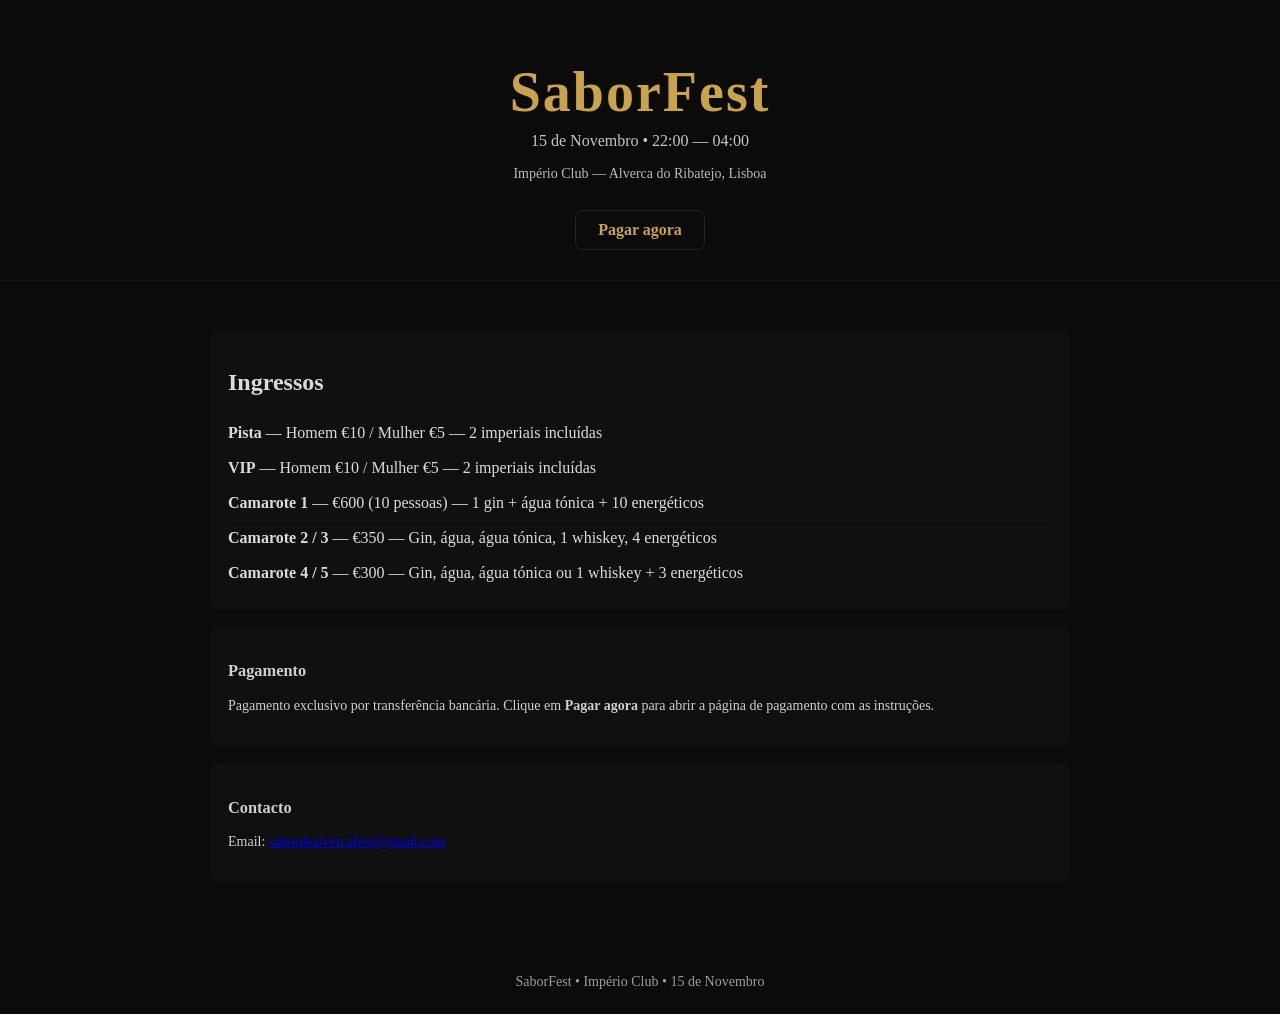
==== index.html @ 071c7303 "Add files via upload" ====
<!doctype html>
<html lang="pt-PT">
<head>
<meta charset="utf-8"/>
<meta name="viewport" content="width=device-width,initial-scale=1"/>
<title>SaborFest — Império Club</title>
<link rel="stylesheet" href="styles.css"/>
</head>
<body class="elegant">
<header class="hero">
  <div class="overlay">
    <h1>SaborFest</h1>
    <p class="meta">15 de Novembro • 22:00 — 04:00</p>
    <p class="meta small">Império Club — Alverca do Ribatejo, Lisboa</p>
    <a class="cta" href="payment.html">Pagar agora</a>
  </div>
</header>

<main class="container">
  <section class="card">
    <h2>Ingressos</h2>
    <ul class="ing-list">
      <li><strong>Pista</strong> — Homem €10 / Mulher €5 — 2 imperiais incluídas</li>
      <li><strong>VIP</strong> — Homem €10 / Mulher €5 — 2 imperiais incluídas</li>
      <li><strong>Camarote 1</strong> — €600 (10 pessoas) — 1 gin + água tónica + 10 energéticos</li>
      <li><strong>Camarote 2 / 3</strong> — €350 — Gin, água, água tónica, 1 whiskey, 4 energéticos</li>
      <li><strong>Camarote 4 / 5</strong> — €300 — Gin, água, água tónica ou 1 whiskey + 3 energéticos</li>
    </ul>
  </section>

  <section class="card small">
    <h3>Pagamento</h3>
    <p>Pagamento exclusivo por transferência bancária. Clique em <strong>Pagar agora</strong> para abrir a página de pagamento com as instruções.</p>
  </section>

  <section class="card small">
    <h3>Contacto</h3>
    <p>Email: <a href="mailto:sabordealvercafest@gmail.com">sabordealvercafest@gmail.com</a></p>
  </section>
</main>

<footer class="footer small">SaborFest • Império Club • 15 de Novembro</footer>
</body>
</html>
---- styles.css ----
:root{--black:#0b0b0b;--gold:#c9a34a;--muted:rgba(255,255,255,0.85);}
*{box-sizing:border-box;font-family:Georgia, 'Times New Roman', serif;}
body{margin:0;background:var(--black);color:var(--muted);min-height:100vh;}
.container{max-width:900px;margin:30px auto;padding:20px;}
.hero{display:flex;align-items:center;justify-content:center;padding:60px 20px 30px;text-align:center;border-bottom:1px solid rgba(255,255,255,0.03);}
.hero .overlay h1{font-size:56px;margin:0;color:var(--gold);letter-spacing:2px;}
.hero .meta{margin-top:8px;opacity:0.9;}
.cta{display:inline-block;margin-top:14px;padding:10px 22px;border-radius:8px;background:transparent;color:var(--gold);border:1px solid rgba(201,163,74,0.15);text-decoration:none;font-weight:700;}
.card{background:rgba(255,255,255,0.02);padding:18px;border-radius:8px;margin-bottom:18px;}
.ing-list{list-style:none;padding:0;margin:0;}
.ing-list li{padding:8px 0;border-bottom:1px solid rgba(255,255,255,0.02);}
.small{font-size:14px;color:rgba(255,255,255,0.8);}
.payment-card h1{color:var(--gold);margin:0 0 6px;}
.form-grid label{display:block;margin-top:10px;}
.form-grid input, .form-grid select{width:100%;padding:10px;border-radius:6px;border:1px solid rgba(255,255,255,0.03);background:transparent;color:var(--muted);}
.total-line{margin-top:12px;font-weight:700;color:var(--gold);}
.line{display:flex;justify-content:space-between;padding:10px 12px;background:rgba(255,255,255,0.01);border-radius:6px;margin-top:8px;}
.label{opacity:0.9;color:var(--gold);}
.value input.copy{background:transparent;border:0;color:var(--muted);font-weight:700;}
.actions{display:flex;gap:10px;margin-top:12px;}
.btn{background:var(--gold);color:var(--black);padding:10px 14px;border:none;border-radius:6px;cursor:pointer;font-weight:700;}
.btn-outline{background:transparent;border:1px solid rgba(255,255,255,0.06);color:var(--muted);padding:10px 12px;border-radius:6px;cursor:pointer;}
.footer{padding:24px;text-align:center;color:rgba(255,255,255,0.6);}
.list-item{display:flex;justify-content:space-between;align-items:center;gap:12px;}
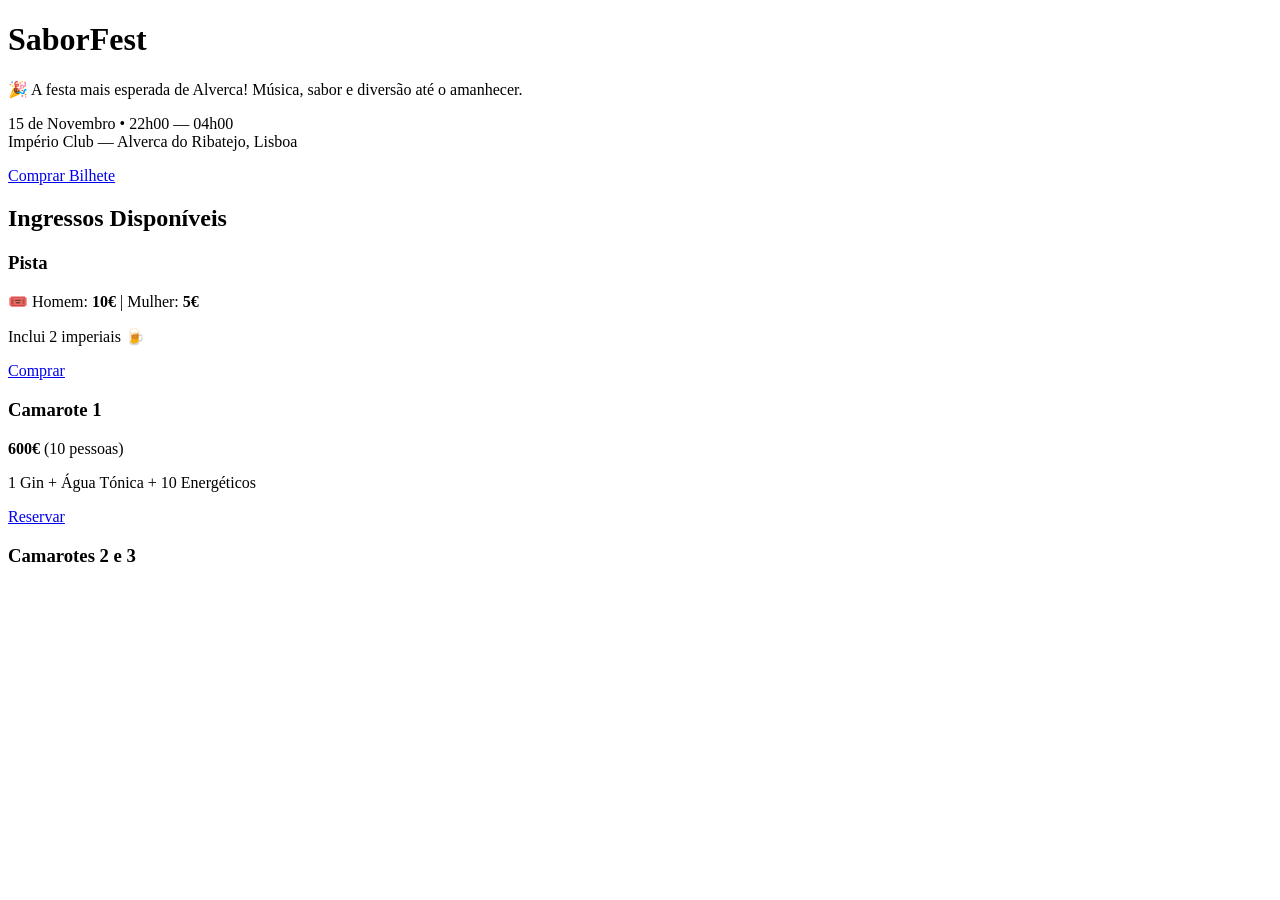
==== commit e0104539: "Update index.html versao final" ====
--- a/index.html
+++ b/index.html
@@ -1,44 +1,42 @@
-<!doctype html>
+<!DOCTYPE html>
 <html lang="pt-PT">
 <head>
-<meta charset="utf-8"/>
-<meta name="viewport" content="width=device-width,initial-scale=1"/>
-<title>SaborFest — Império Club</title>
-<link rel="stylesheet" href="styles.css"/>
+  <meta charset="UTF-8">
+  <meta name="viewport" content="width=device-width, initial-scale=1.0">
+  <title>SaborFest | 15 Novembro | Alverca do Ribatejo</title>
+  <link rel="stylesheet" href="style.css">
+  <script src="script.js" defer></script>
 </head>
-<body class="elegant">
-<header class="hero">
-  <div class="overlay">
-    <h1>SaborFest</h1>
-    <p class="meta">15 de Novembro • 22:00 — 04:00</p>
-    <p class="meta small">Império Club — Alverca do Ribatejo, Lisboa</p>
-    <a class="cta" href="payment.html">Pagar agora</a>
-  </div>
-</header>
+<body>
+  <header class="hero">
+    <div class="overlay"></div>
+    <div class="hero-content">
+      <h1 class="title">SaborFest</h1>
+      <p class="subtitle">🎉 A festa mais esperada de Alverca! Música, sabor e diversão até o amanhecer.</p>
+      <p class="details">15 de Novembro • 22h00 — 04h00<br>Império Club — Alverca do Ribatejo, Lisboa</p>
+      <a href="#bilhetes" class="cta-button">Comprar Bilhete</a>
+    </div>
+  </header>
 
-<main class="container">
-  <section class="card">
-    <h2>Ingressos</h2>
-    <ul class="ing-list">
-      <li><strong>Pista</strong> — Homem €10 / Mulher €5 — 2 imperiais incluídas</li>
-      <li><strong>VIP</strong> — Homem €10 / Mulher €5 — 2 imperiais incluídas</li>
-      <li><strong>Camarote 1</strong> — €600 (10 pessoas) — 1 gin + água tónica + 10 energéticos</li>
-      <li><strong>Camarote 2 / 3</strong> — €350 — Gin, água, água tónica, 1 whiskey, 4 energéticos</li>
-      <li><strong>Camarote 4 / 5</strong> — €300 — Gin, água, água tónica ou 1 whiskey + 3 energéticos</li>
-    </ul>
-  </section>
+  <main>
+    <section id="bilhetes" class="tickets-section">
+      <h2>Ingressos Disponíveis</h2>
 
-  <section class="card small">
-    <h3>Pagamento</h3>
-    <p>Pagamento exclusivo por transferência bancária. Clique em <strong>Pagar agora</strong> para abrir a página de pagamento com as instruções.</p>
-  </section>
+      <div class="ticket">
+        <h3>Pista</h3>
+        <p>🎟️ Homem: <strong>10€</strong> | Mulher: <strong>5€</strong></p>
+        <p>Inclui 2 imperiais 🍺</p>
+        <a href="payment.html?tipo=pista" class="buy-button">Comprar</a>
+      </div>
 
-  <section class="card small">
-    <h3>Contacto</h3>
-    <p>Email: <a href="mailto:sabordealvercafest@gmail.com">sabordealvercafest@gmail.com</a></p>
-  </section>
-</main>
+      <div class="ticket">
+        <h3>Camarote 1</h3>
+        <p><strong>600€</strong> (10 pessoas)</p>
+        <p>1 Gin + Água Tónica + 10 Energéticos</p>
+        <a href="payment.html?tipo=camarote1" class="buy-button">Reservar</a>
+      </div>
 
-<footer class="footer small">SaborFest • Império Club • 15 de Novembro</footer>
-</body>
-</html>
+      <div class="ticket">
+        <h3>Camarotes 2 e 3</h3>
+        <p><strong
+
